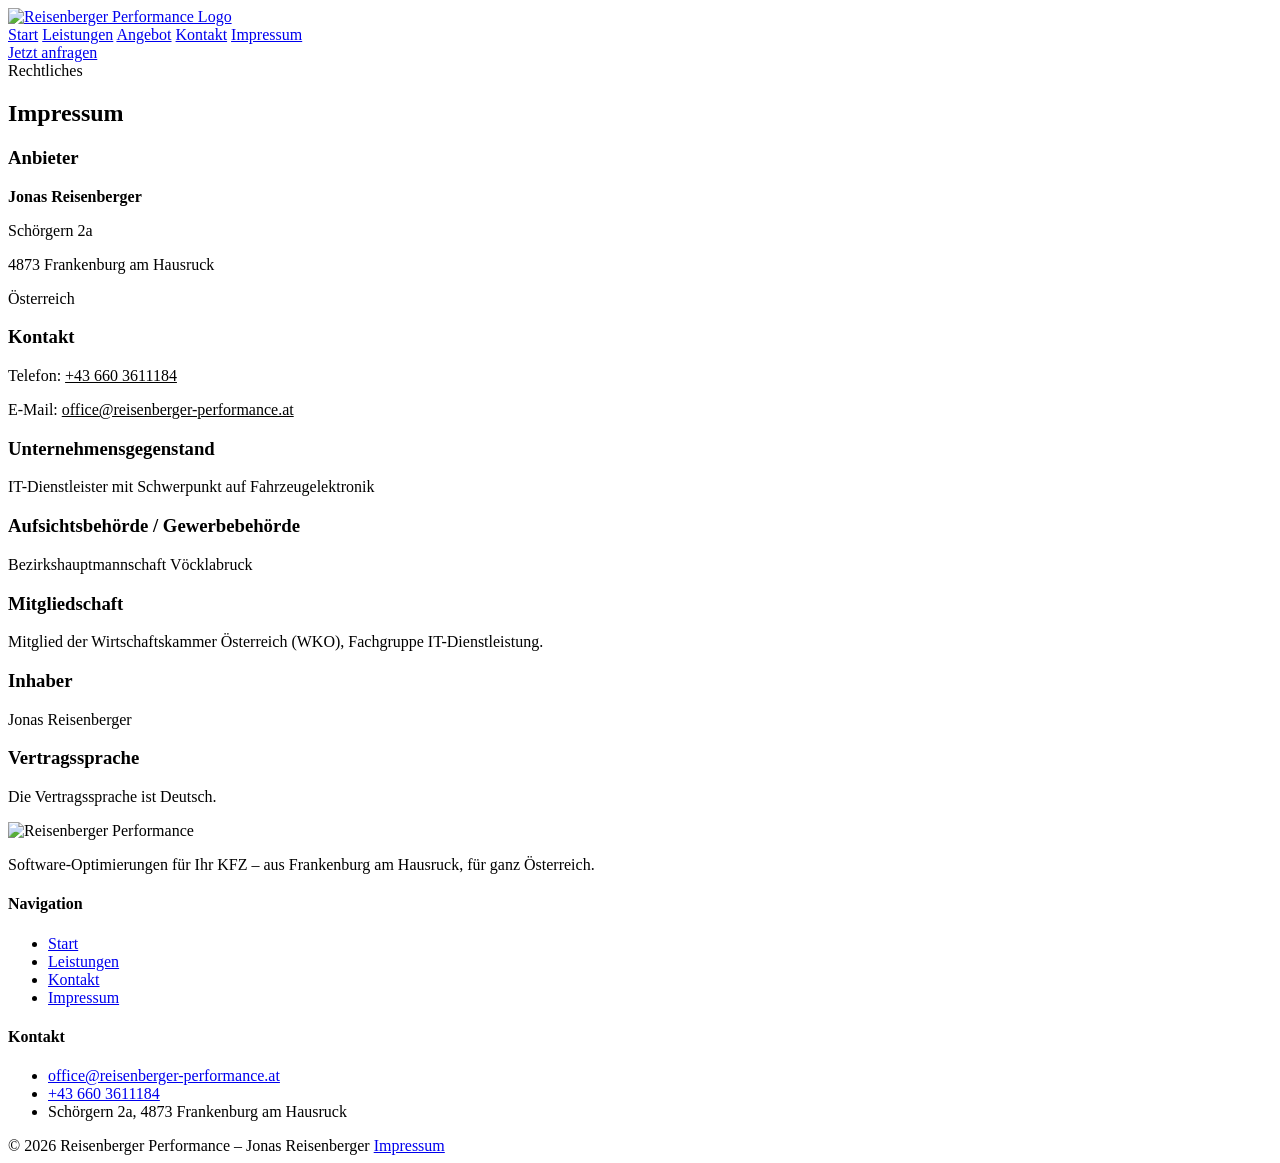
==== impressum.html @ 050ff5e6 "Add files via upload" ====
<!DOCTYPE html>
<html lang="de">
<head>
<meta charset="UTF-8">
<meta name="viewport" content="width=device-width, initial-scale=1.0">
<title>Impressum – Reisenberger Performance</title>
<meta name="description" content="Impressum von Reisenberger Performance, Inhaber Jonas Reisenberger, Schörgern 2a, 4873 Frankenburg am Hausruck.">
<link rel="icon" href="favicon.ico">
<link rel="stylesheet" href="assets/style.css">
</head>
<body>

<header class="site-header">
  <div class="container header-inner">
    <a href="index.html" class="brand">
      <img src="assets/logo-nav.png" alt="Reisenberger Performance Logo">
    </a>
    <nav class="main-nav">
      <a href="index.html">Start</a>
      <a href="index.html#leistungen">Leistungen</a>
      <a href="index.html#angebot">Angebot</a>
      <a href="kontakt.html">Kontakt</a>
      <a href="impressum.html" class="active">Impressum</a>
    </nav>
    <a href="kontakt.html" class="btn btn-primary">Jetzt anfragen</a>
  </div>
</header>

<section class="page-hero">
  <div class="container">
    <span class="eyebrow">Rechtliches</span>
    <h1>Impressum</h1>
  </div>
</section>

<section>
  <div class="container legal">
    <div class="legal-card">
      <h3>Anbieter</h3>
      <p><strong style="color: var(--text);">Jonas Reisenberger</strong></p>
      <p>Schörgern 2a</p>
      <p>4873 Frankenburg am Hausruck</p>
      <p>Österreich</p>

      <h3>Kontakt</h3>
      <p>Telefon: <a href="tel:+436603611184" style="color: var(--text);">+43 660 3611184</a></p>
      <p>E-Mail: <a href="mailto:office@reisenberger-performance.at" style="color: var(--text);">office@reisenberger-performance.at</a></p>

      <h3>Unternehmensgegenstand</h3>
      <p>IT-Dienstleister mit Schwerpunkt auf Fahrzeugelektronik</p>

      <h3>Aufsichtsbehörde / Gewerbebehörde</h3>
      <p>Bezirkshauptmannschaft Vöcklabruck</p>

      <h3>Mitgliedschaft</h3>
      <p>Mitglied der Wirtschaftskammer Österreich (WKO), Fachgruppe IT-Dienstleistung.</p>

      <h3>Inhaber</h3>
      <p>Jonas Reisenberger</p>

      <h3>Vertragssprache</h3>
      <p>Die Vertragssprache ist Deutsch.</p>
    </div>
  </div>
</section>

<footer class="site-footer">
  <div class="container">
    <div class="footer-inner">
      <div class="footer-brand">
        <img src="assets/logo-nav.png" alt="Reisenberger Performance">
        <div>
          <p>Software-Optimierungen für Ihr KFZ – aus Frankenburg am Hausruck, für ganz Österreich.</p>
        </div>
      </div>
      <div class="footer-col">
        <h4>Navigation</h4>
        <ul>
          <li><a href="index.html">Start</a></li>
          <li><a href="index.html#leistungen">Leistungen</a></li>
          <li><a href="kontakt.html">Kontakt</a></li>
          <li><a href="impressum.html">Impressum</a></li>
        </ul>
      </div>
      <div class="footer-col">
        <h4>Kontakt</h4>
        <ul>
          <li><a href="mailto:office@reisenberger-performance.at">office@reisenberger-performance.at</a></li>
          <li><a href="tel:+436603611184">+43 660 3611184</a></li>
          <li>Schörgern 2a, 4873 Frankenburg am Hausruck</li>
        </ul>
      </div>
    </div>
    <div class="footer-bottom">
      <span>© 2026 Reisenberger Performance – Jonas Reisenberger</span>
      <a href="impressum.html">Impressum</a>
    </div>
  </div>
</footer>

</body>
</html>
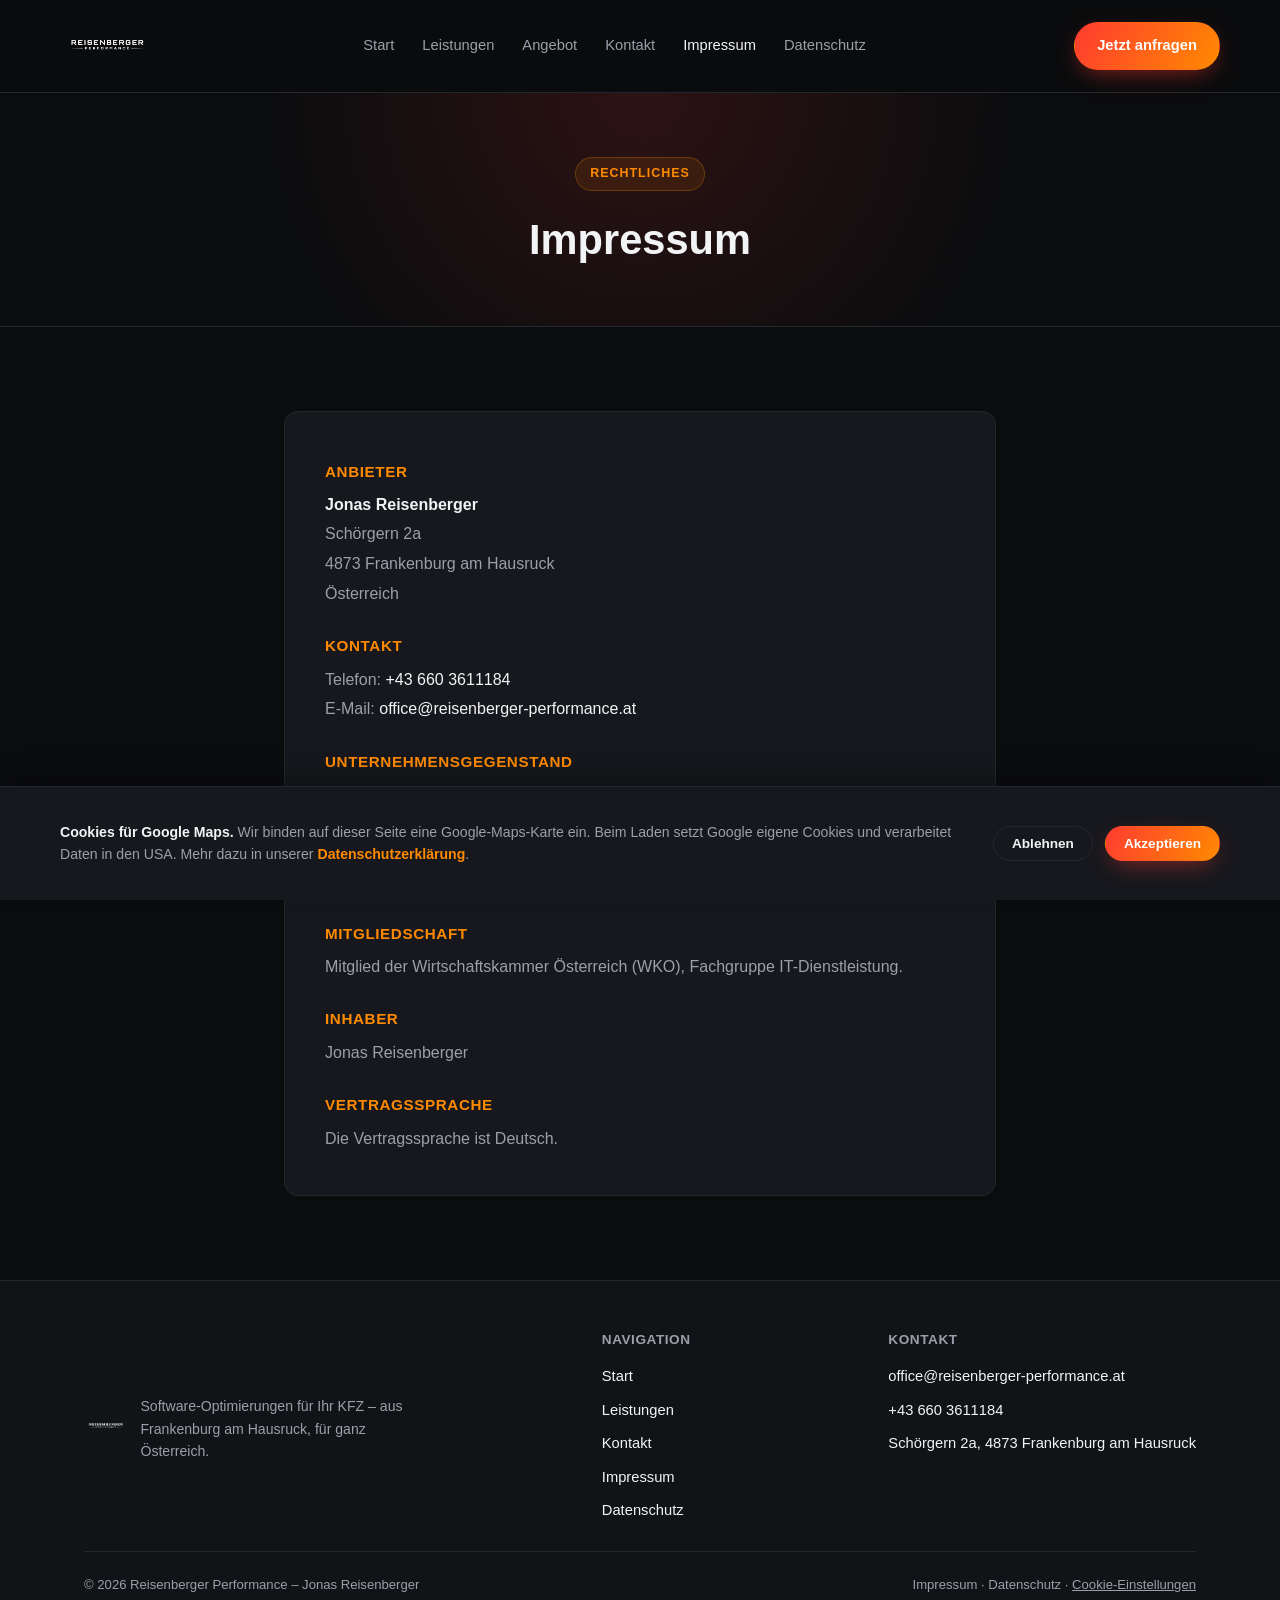
==== commit 9aa2e733: "Add files via upload" ====
--- a/impressum.html
+++ b/impressum.html
@@ -21,6 +21,7 @@
       <a href="index.html#angebot">Angebot</a>
       <a href="kontakt.html">Kontakt</a>
       <a href="impressum.html" class="active">Impressum</a>
+      <a href="datenschutz.html">Datenschutz</a>
     </nav>
     <a href="kontakt.html" class="btn btn-primary">Jetzt anfragen</a>
   </div>
@@ -80,6 +81,7 @@
           <li><a href="index.html#leistungen">Leistungen</a></li>
           <li><a href="kontakt.html">Kontakt</a></li>
           <li><a href="impressum.html">Impressum</a></li>
+          <li><a href="datenschutz.html">Datenschutz</a></li>
         </ul>
       </div>
       <div class="footer-col">
@@ -93,10 +95,28 @@
     </div>
     <div class="footer-bottom">
       <span>© 2026 Reisenberger Performance – Jonas Reisenberger</span>
-      <a href="impressum.html">Impressum</a>
+      <span>
+        <a href="impressum.html">Impressum</a> ·
+        <a href="datenschutz.html">Datenschutz</a> ·
+        <button type="button" class="cookie-settings-link" data-cookie-settings>Cookie-Einstellungen</button>
+      </span>
     </div>
   </div>
 </footer>
 
+<div id="cookie-banner" class="cookie-banner" hidden>
+  <div class="cookie-banner-inner">
+    <p class="cookie-banner-text">
+      <strong>Cookies für Google Maps.</strong> Wir binden auf dieser Seite eine Google-Maps-Karte ein. Beim Laden setzt Google eigene Cookies und verarbeitet Daten in den USA. Mehr dazu in unserer
+      <a href="datenschutz.html">Datenschutzerklärung</a>.
+    </p>
+    <div class="cookie-banner-actions">
+      <button type="button" id="cookie-decline" class="btn btn-outline btn-sm">Ablehnen</button>
+      <button type="button" id="cookie-accept" class="btn btn-primary btn-sm">Akzeptieren</button>
+    </div>
+  </div>
+</div>
+
+<script src="assets/consent.js"></script>
 </body>
 </html>
--- a/assets/style.css
+++ b/assets/style.css
@@ -0,0 +1,867 @@
+/* Reisenberger Performance — Website Stylesheet */
+
+:root {
+  --bg: #0b0c0e;
+  --bg-alt: #111317;
+  --card: #16181d;
+  --card-border: #24272e;
+  --text: #f2f3f5;
+  --text-muted: #9aa0aa;
+  --accent: #ff3b30;
+  --accent-2: #ff8a00;
+  --accent-gradient: linear-gradient(120deg, var(--accent), var(--accent-2));
+  --radius: 14px;
+  --max-width: 1160px;
+  font-size: 16px;
+}
+
+* {
+  box-sizing: border-box;
+}
+
+html {
+  scroll-behavior: smooth;
+}
+
+body {
+  margin: 0;
+  background: var(--bg);
+  color: var(--text);
+  font-family: "Inter", "Segoe UI", Roboto, Helvetica, Arial, sans-serif;
+  line-height: 1.6;
+  -webkit-font-smoothing: antialiased;
+}
+
+img {
+  max-width: 100%;
+  display: block;
+}
+
+a {
+  color: inherit;
+  text-decoration: none;
+}
+
+.container {
+  width: 100%;
+  max-width: var(--max-width);
+  margin: 0 auto;
+  padding: 0 24px;
+}
+
+/* ---------- Header ---------- */
+
+.site-header {
+  position: sticky;
+  top: 0;
+  z-index: 100;
+  background: rgba(11, 12, 14, 0.85);
+  backdrop-filter: blur(10px);
+  border-bottom: 1px solid var(--card-border);
+}
+
+.header-inner {
+  display: flex;
+  align-items: center;
+  justify-content: space-between;
+  padding: 14px 0;
+  gap: 20px;
+}
+
+.brand {
+  display: flex;
+  align-items: center;
+  gap: 12px;
+}
+
+.brand img {
+  height: 64px;
+  width: auto;
+}
+
+.brand-text {
+  display: flex;
+  flex-direction: column;
+  line-height: 1.15;
+}
+
+.brand-text strong {
+  font-size: 1.05rem;
+  letter-spacing: 0.03em;
+  font-weight: 700;
+}
+
+.brand-text span {
+  font-size: 0.72rem;
+  color: var(--text-muted);
+  letter-spacing: 0.04em;
+}
+
+.main-nav {
+  display: flex;
+  align-items: center;
+  gap: 28px;
+}
+
+.main-nav a {
+  font-size: 0.92rem;
+  color: var(--text-muted);
+  transition: color 0.2s ease;
+  font-weight: 500;
+}
+
+.main-nav a:hover,
+.main-nav a.active {
+  color: var(--text);
+}
+
+.btn {
+  display: inline-flex;
+  align-items: center;
+  justify-content: center;
+  gap: 8px;
+  padding: 11px 22px;
+  border-radius: 999px;
+  font-weight: 600;
+  font-size: 0.92rem;
+  border: 1px solid transparent;
+  cursor: pointer;
+  transition: transform 0.15s ease, box-shadow 0.15s ease, background 0.2s ease;
+  white-space: nowrap;
+}
+
+.btn-primary {
+  background: var(--accent-gradient);
+  color: #fff;
+  box-shadow: 0 8px 24px -8px rgba(255, 59, 48, 0.6);
+}
+
+.btn-primary:hover {
+  transform: translateY(-2px);
+  box-shadow: 0 12px 28px -8px rgba(255, 59, 48, 0.75);
+}
+
+.btn-outline {
+  background: transparent;
+  color: var(--text);
+  border-color: var(--card-border);
+}
+
+.btn-outline:hover {
+  border-color: var(--accent);
+  color: var(--accent);
+}
+
+.nav-toggle {
+  display: none;
+}
+
+/* ---------- Hero ---------- */
+
+.hero {
+  position: relative;
+  overflow: hidden;
+  padding: 100px 0 90px;
+  background:
+    radial-gradient(circle at 15% 20%, rgba(255, 59, 48, 0.18), transparent 45%),
+    radial-gradient(circle at 85% 0%, rgba(255, 138, 0, 0.15), transparent 40%),
+    var(--bg);
+  border-bottom: 1px solid var(--card-border);
+}
+
+.hero::before {
+  content: "";
+  position: absolute;
+  inset: 0;
+  background-image:
+    linear-gradient(rgba(255, 255, 255, 0.035) 1px, transparent 1px),
+    linear-gradient(90deg, rgba(255, 255, 255, 0.035) 1px, transparent 1px);
+  background-size: 46px 46px;
+  mask-image: radial-gradient(ellipse at center, black 15%, transparent 70%);
+  pointer-events: none;
+}
+
+.hero-inner {
+  position: relative;
+  display: grid;
+  grid-template-columns: 1.1fr 0.9fr;
+  align-items: center;
+  gap: 48px;
+}
+
+.eyebrow {
+  display: inline-flex;
+  align-items: center;
+  gap: 8px;
+  font-size: 0.78rem;
+  font-weight: 600;
+  letter-spacing: 0.08em;
+  text-transform: uppercase;
+  color: var(--accent-2);
+  background: rgba(255, 138, 0, 0.1);
+  border: 1px solid rgba(255, 138, 0, 0.25);
+  padding: 6px 14px;
+  border-radius: 999px;
+  margin-bottom: 22px;
+}
+
+.hero h1 {
+  font-size: clamp(2.2rem, 4.4vw, 3.4rem);
+  line-height: 1.12;
+  margin: 0 0 20px;
+  font-weight: 800;
+  letter-spacing: -0.01em;
+}
+
+.hero h1 .highlight {
+  background: var(--accent-gradient);
+  -webkit-background-clip: text;
+  background-clip: text;
+  color: transparent;
+}
+
+.hero p.lead {
+  font-size: 1.08rem;
+  color: var(--text-muted);
+  max-width: 46ch;
+  margin: 0 0 30px;
+}
+
+.hero-actions {
+  display: flex;
+  gap: 14px;
+  flex-wrap: wrap;
+  margin-bottom: 36px;
+}
+
+.hero-stats {
+  display: flex;
+  gap: 34px;
+  flex-wrap: wrap;
+}
+
+.hero-stats div strong {
+  display: block;
+  font-size: 1.6rem;
+  font-weight: 800;
+  background: var(--accent-gradient);
+  -webkit-background-clip: text;
+  background-clip: text;
+  color: transparent;
+}
+
+.hero-stats div span {
+  font-size: 0.82rem;
+  color: var(--text-muted);
+}
+
+.hero-visual {
+  position: relative;
+  display: flex;
+  align-items: center;
+  justify-content: center;
+}
+
+.gauge-card {
+  position: relative;
+  width: 100%;
+  max-width: 420px;
+  background: linear-gradient(160deg, #1a1c21, #0f1013);
+  border: 1px solid var(--card-border);
+  border-radius: 20px;
+  padding: 34px 30px;
+  box-shadow: 0 30px 60px -20px rgba(0, 0, 0, 0.6);
+}
+
+.gauge-card .logo-mark {
+  width: 100%;
+  max-width: 220px;
+  margin: 0 auto 22px;
+  filter: drop-shadow(0 0 22px rgba(255, 59, 48, 0.35));
+}
+
+.gauge-row {
+  display: flex;
+  justify-content: space-between;
+  align-items: center;
+  padding: 12px 0;
+  border-top: 1px solid var(--card-border);
+  font-size: 0.9rem;
+}
+
+.gauge-row:first-of-type {
+  border-top: none;
+}
+
+.gauge-row .label {
+  color: var(--text-muted);
+}
+
+.gauge-row .value {
+  font-weight: 700;
+}
+
+.gauge-bar {
+  height: 6px;
+  border-radius: 999px;
+  background: var(--card-border);
+  overflow: hidden;
+  width: 55%;
+}
+
+.gauge-bar > span {
+  display: block;
+  height: 100%;
+  background: var(--accent-gradient);
+  border-radius: 999px;
+}
+
+/* ---------- Sections ---------- */
+
+section {
+  padding: 84px 0;
+}
+
+.section-head {
+  text-align: center;
+  max-width: 620px;
+  margin: 0 auto 52px;
+}
+
+.section-head .eyebrow {
+  margin-bottom: 16px;
+}
+
+.section-head h2 {
+  font-size: clamp(1.7rem, 3vw, 2.3rem);
+  margin: 0 0 14px;
+  font-weight: 800;
+}
+
+.section-head p {
+  color: var(--text-muted);
+  margin: 0;
+}
+
+.services {
+  background: var(--bg-alt);
+  border-top: 1px solid var(--card-border);
+  border-bottom: 1px solid var(--card-border);
+}
+
+.card-grid {
+  display: grid;
+  grid-template-columns: repeat(3, 1fr);
+  gap: 24px;
+}
+
+.service-card {
+  background: var(--card);
+  border: 1px solid var(--card-border);
+  border-radius: var(--radius);
+  padding: 32px 28px;
+  transition: transform 0.2s ease, border-color 0.2s ease;
+}
+
+.service-card:hover {
+  transform: translateY(-4px);
+  border-color: rgba(255, 59, 48, 0.4);
+}
+
+.service-icon {
+  width: 48px;
+  height: 48px;
+  border-radius: 12px;
+  display: flex;
+  align-items: center;
+  justify-content: center;
+  background: var(--accent-gradient);
+  margin-bottom: 20px;
+  font-size: 1.3rem;
+}
+
+.service-card h3 {
+  margin: 0 0 10px;
+  font-size: 1.2rem;
+  font-weight: 700;
+}
+
+.service-card p {
+  color: var(--text-muted);
+  margin: 0 0 16px;
+  font-size: 0.95rem;
+}
+
+.service-tag {
+  display: inline-block;
+  font-size: 0.78rem;
+  font-weight: 700;
+  color: var(--accent-2);
+  letter-spacing: 0.03em;
+}
+
+.promo {
+  position: relative;
+  border-radius: 24px;
+  overflow: hidden;
+  padding: 56px 40px;
+  background: linear-gradient(120deg, #1a0d0b, #201205);
+  border: 1px solid rgba(255, 138, 0, 0.25);
+  text-align: center;
+}
+
+.promo h2 {
+  font-size: clamp(1.5rem, 3vw, 2.1rem);
+  margin: 0 0 12px;
+  font-weight: 800;
+}
+
+.promo p {
+  color: var(--text-muted);
+  margin: 0 0 26px;
+}
+
+.promo .price {
+  color: var(--accent-2);
+  font-weight: 800;
+}
+
+.steps {
+  display: grid;
+  grid-template-columns: repeat(3, 1fr);
+  gap: 24px;
+}
+
+.step {
+  text-align: center;
+  padding: 10px;
+}
+
+.step .num {
+  width: 42px;
+  height: 42px;
+  border-radius: 50%;
+  border: 1px solid var(--card-border);
+  display: flex;
+  align-items: center;
+  justify-content: center;
+  margin: 0 auto 16px;
+  font-weight: 800;
+  color: var(--accent-2);
+}
+
+.step h4 {
+  margin: 0 0 8px;
+  font-size: 1.02rem;
+}
+
+.step p {
+  color: var(--text-muted);
+  font-size: 0.9rem;
+  margin: 0;
+}
+
+.contact-cta {
+  background: var(--bg-alt);
+  border-top: 1px solid var(--card-border);
+}
+
+.contact-cta-inner {
+  display: grid;
+  grid-template-columns: 1.2fr 1fr;
+  gap: 40px;
+  align-items: center;
+}
+
+.contact-info-list {
+  list-style: none;
+  padding: 0;
+  margin: 24px 0 0;
+  display: flex;
+  flex-direction: column;
+  gap: 16px;
+}
+
+.contact-info-list li {
+  display: flex;
+  align-items: center;
+  gap: 14px;
+  color: var(--text-muted);
+}
+
+.contact-info-list .ico {
+  width: 38px;
+  height: 38px;
+  border-radius: 10px;
+  background: var(--card);
+  border: 1px solid var(--card-border);
+  display: flex;
+  align-items: center;
+  justify-content: center;
+  flex-shrink: 0;
+}
+
+.contact-info-list a {
+  color: var(--text);
+  font-weight: 600;
+}
+
+.map-card {
+  border-radius: var(--radius);
+  overflow: hidden;
+  border: 1px solid var(--card-border);
+  min-height: 260px;
+}
+
+.map-card iframe {
+  width: 100%;
+  height: 100%;
+  min-height: 260px;
+  border: 0;
+  filter: grayscale(1) invert(0.92) contrast(0.9);
+}
+
+/* ---------- Map consent placeholder ---------- */
+
+.map-placeholder {
+  width: 100%;
+  height: 100%;
+  min-height: 260px;
+  display: flex;
+  flex-direction: column;
+  align-items: center;
+  justify-content: center;
+  text-align: center;
+  gap: 14px;
+  padding: 30px;
+  background: var(--card);
+}
+
+.map-placeholder p {
+  color: var(--text-muted);
+  font-size: 0.88rem;
+  margin: 0;
+  max-width: 32ch;
+}
+
+.map-placeholder .ico {
+  font-size: 1.6rem;
+}
+
+/* ---------- Cookie banner ---------- */
+
+.cookie-banner {
+  position: fixed;
+  left: 0;
+  right: 0;
+  bottom: 0;
+  z-index: 1000;
+  background: var(--card);
+  border-top: 1px solid var(--card-border);
+  box-shadow: 0 -12px 30px -12px rgba(0, 0, 0, 0.5);
+  padding: 20px 24px;
+  transform: translateY(0);
+  transition: transform 0.3s ease;
+}
+
+.cookie-banner[hidden] {
+  display: none;
+}
+
+.cookie-banner-inner {
+  max-width: var(--max-width);
+  margin: 0 auto;
+  display: flex;
+  align-items: center;
+  justify-content: space-between;
+  gap: 24px;
+  flex-wrap: wrap;
+}
+
+.cookie-banner-text {
+  flex: 1;
+  min-width: 240px;
+  font-size: 0.88rem;
+  color: var(--text-muted);
+}
+
+.cookie-banner-text strong {
+  color: var(--text);
+}
+
+.cookie-banner-text a {
+  color: var(--accent-2);
+  font-weight: 600;
+}
+
+.cookie-banner-actions {
+  display: flex;
+  gap: 12px;
+  flex-wrap: wrap;
+}
+
+.btn-sm {
+  padding: 9px 18px;
+  font-size: 0.85rem;
+}
+
+.cookie-settings-link {
+  color: var(--text-muted);
+  cursor: pointer;
+  background: none;
+  border: none;
+  font: inherit;
+  padding: 0;
+  text-decoration: underline;
+}
+
+.cookie-settings-link:hover {
+  color: var(--accent-2);
+}
+
+@media (max-width: 560px) {
+  .cookie-banner-inner {
+    flex-direction: column;
+    align-items: stretch;
+  }
+
+  .cookie-banner-actions {
+    justify-content: stretch;
+  }
+
+  .cookie-banner-actions .btn {
+    flex: 1;
+  }
+}
+
+/* ---------- Forms ---------- */
+
+.form-card {
+  background: var(--card);
+  border: 1px solid var(--card-border);
+  border-radius: var(--radius);
+  padding: 36px;
+}
+
+.form-grid {
+  display: grid;
+  grid-template-columns: 1fr 1fr;
+  gap: 18px;
+}
+
+.form-grid .full {
+  grid-column: 1 / -1;
+}
+
+label {
+  display: block;
+  font-size: 0.85rem;
+  color: var(--text-muted);
+  margin-bottom: 8px;
+  font-weight: 600;
+}
+
+input,
+textarea {
+  width: 100%;
+  background: var(--bg);
+  border: 1px solid var(--card-border);
+  border-radius: 10px;
+  padding: 12px 14px;
+  color: var(--text);
+  font-family: inherit;
+  font-size: 0.95rem;
+  transition: border-color 0.2s ease;
+}
+
+input:focus,
+textarea:focus {
+  outline: none;
+  border-color: var(--accent);
+}
+
+textarea {
+  resize: vertical;
+  min-height: 130px;
+}
+
+.form-note {
+  font-size: 0.82rem;
+  color: var(--text-muted);
+  margin-top: 14px;
+}
+
+/* ---------- Impressum ---------- */
+
+.legal {
+  max-width: 760px;
+  margin: 0 auto;
+}
+
+.legal-card {
+  background: var(--card);
+  border: 1px solid var(--card-border);
+  border-radius: var(--radius);
+  padding: 40px;
+}
+
+.legal-card h2 {
+  margin-top: 0;
+}
+
+.legal-card h3 {
+  color: var(--accent-2);
+  font-size: 0.95rem;
+  text-transform: uppercase;
+  letter-spacing: 0.04em;
+  margin: 28px 0 8px;
+}
+
+.legal-card h3:first-of-type {
+  margin-top: 8px;
+}
+
+.legal-card p {
+  margin: 0 0 4px;
+  color: var(--text-muted);
+}
+
+.page-hero {
+  padding: 64px 0 40px;
+  text-align: center;
+  border-bottom: 1px solid var(--card-border);
+  background:
+    radial-gradient(circle at 50% 0%, rgba(255, 59, 48, 0.14), transparent 55%),
+    var(--bg);
+}
+
+.page-hero .eyebrow {
+  margin-bottom: 16px;
+}
+
+.page-hero h1 {
+  font-size: clamp(1.8rem, 3.4vw, 2.6rem);
+  margin: 0 0 12px;
+  font-weight: 800;
+}
+
+.page-hero p {
+  color: var(--text-muted);
+  max-width: 520px;
+  margin: 0 auto;
+}
+
+/* ---------- Footer ---------- */
+
+.site-footer {
+  border-top: 1px solid var(--card-border);
+  padding: 48px 0 28px;
+  background: var(--bg-alt);
+}
+
+.footer-inner {
+  display: flex;
+  justify-content: space-between;
+  gap: 32px;
+  flex-wrap: wrap;
+  margin-bottom: 28px;
+}
+
+.footer-brand {
+  display: flex;
+  align-items: center;
+  gap: 12px;
+  max-width: 320px;
+}
+
+.footer-brand img {
+  height: 30px;
+}
+
+.footer-brand p {
+  color: var(--text-muted);
+  font-size: 0.88rem;
+  margin: 6px 0 0;
+}
+
+.footer-col h4 {
+  font-size: 0.85rem;
+  text-transform: uppercase;
+  letter-spacing: 0.04em;
+  color: var(--text-muted);
+  margin: 0 0 14px;
+}
+
+.footer-col ul {
+  list-style: none;
+  padding: 0;
+  margin: 0;
+  display: flex;
+  flex-direction: column;
+  gap: 10px;
+  font-size: 0.92rem;
+}
+
+.footer-col ul a:hover {
+  color: var(--accent-2);
+}
+
+.footer-bottom {
+  border-top: 1px solid var(--card-border);
+  padding-top: 22px;
+  display: flex;
+  justify-content: space-between;
+  flex-wrap: wrap;
+  gap: 10px;
+  font-size: 0.82rem;
+  color: var(--text-muted);
+}
+
+.footer-bottom a:hover {
+  color: var(--accent-2);
+}
+
+/* ---------- Responsive ---------- */
+
+@media (max-width: 900px) {
+  .hero-inner,
+  .contact-cta-inner {
+    grid-template-columns: 1fr;
+  }
+
+  .hero-visual {
+    order: -1;
+  }
+
+  .card-grid,
+  .steps {
+    grid-template-columns: 1fr;
+  }
+
+  .main-nav {
+    display: none;
+  }
+}
+
+@media (max-width: 560px) {
+  .brand img {
+    height: 52px;
+  }
+
+  .form-grid {
+    grid-template-columns: 1fr;
+  }
+
+  .hero {
+    padding: 70px 0 60px;
+  }
+
+  section {
+    padding: 60px 0;
+  }
+
+  .legal-card,
+  .form-card {
+    padding: 26px;
+  }
+}
